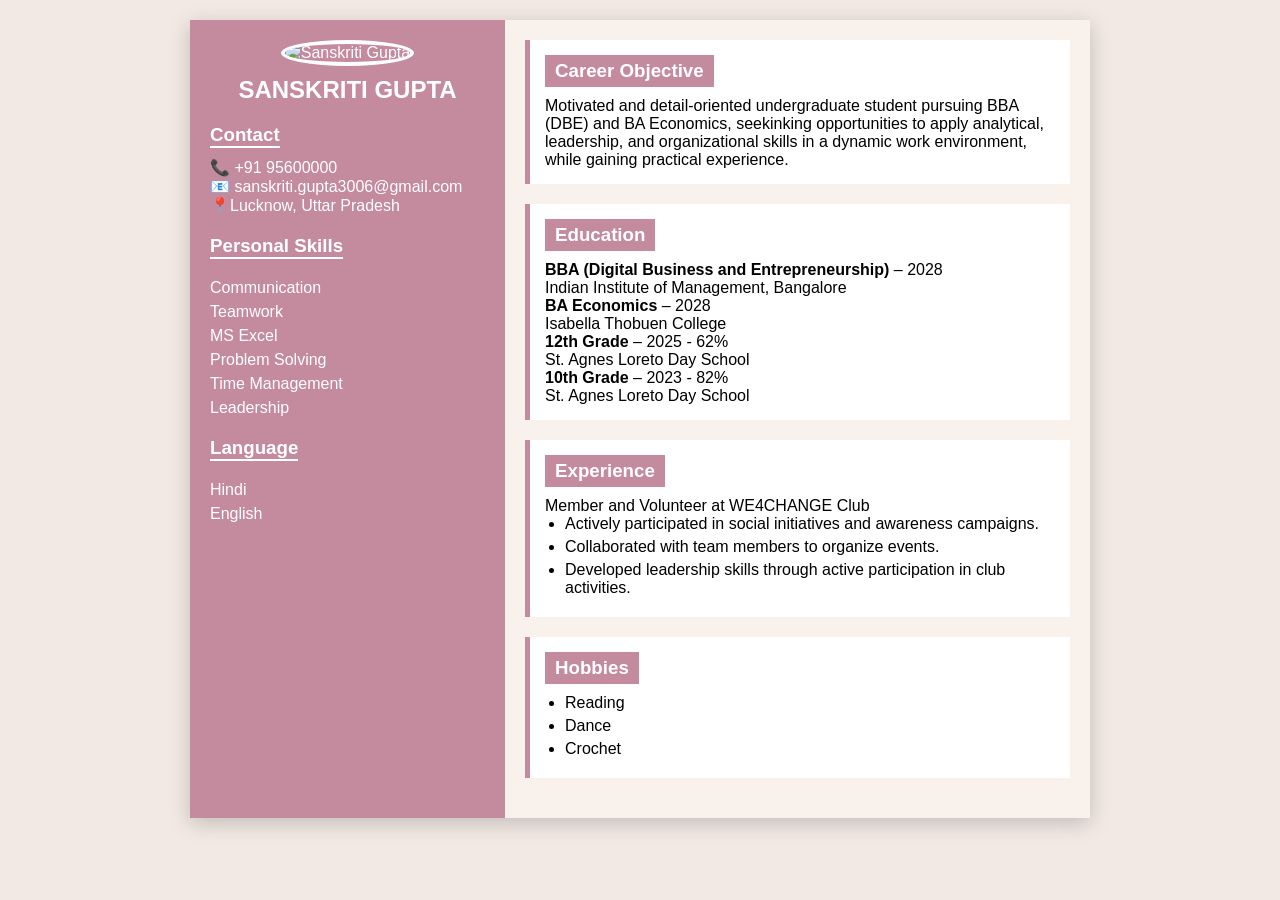
==== index.html @ d2cec4a9 "Add files via upload" ====
<!DOCTYPE html>
<html lang="en">
<head>
    <meta charset="UTF-8">
    <title>Resume</title>
    <link rel="stylesheet" href="resumestyle.css">
</head>
<body>

<div class="container">
    
    <!-- LEFT SIDE -->
    <div class="left">
        <div class="profile">
            <img src="../Resume.html/Images/khush.jpeg" alt="Sanskriti Gupta" width="120" height="150">
            <h2>SANSKRITI GUPTA</h2>
            
        </div>

        <div class="section">
            <h3>Contact</h3>
            <p>📞 +91 95600000</p>
            <p>📧 sanskriti.gupta3006@gmail.com</p>
            <p>📍Lucknow, Uttar Pradesh</p>
        </div>

        <div class="section">
            <h3>Personal Skills</h3>
            <ul>
                <li>Communication</li>
                <li>Teamwork</li>
                <li>MS Excel</li>
                <li>Problem Solving</li>
                <li>Time Management</li>
                <li>Leadership</li>
            </ul>
        </div>

        <div class="section">
            <h3>Language</h3>
            <ul>
                <li>Hindi</li>
                <li>English</li>
                
            </ul>
        </div>
    </div>

    <!-- RIGHT SIDE -->
    <div class="right">

        <div class="box">
            <h3>Career Objective</h3>
            <p>
                Motivated and detail-oriented undergraduate
                student pursuing BBA (DBE) and BA Economics,
                seekinking opportunities to apply analytical,
                leadership, and organizational skills in a dynamic
                work environment, while gaining practical experience.
            </p>
        </div>

        <div class="box">
            <h3>Education</h3>
            <p><strong>BBA (Digital Business and Entrepreneurship)</strong> – 2028</p>
            <p>Indian Institute of Management, Bangalore</p>
            <p><strong>BA Economics</strong> – 2028</p>
            <p>Isabella Thobuen College</p>

            <p><strong>12th Grade</strong> – 2025 - 62%</p>
            <p>St. Agnes Loreto Day School</p>

            <p><strong>10th Grade</strong> – 2023 - 82%</p>
            <p>St. Agnes Loreto Day School</p>
        </div>

        <div class="box">
            <h3>Experience</h3>
            <p>Member and Volunteer at WE4CHANGE Club</p>
            <ul>
                <li>Actively participated in social initiatives
                    and awareness campaigns.</li>
                <li>Collaborated with team members to
                    organize events.</li>
                <li>Developed leadership skills through 
                    active participation in club activities.</li>
                
            </ul>
        </div>

        <div class="box">
            <h3>Hobbies</h3>
            <ul>
                <li>Reading</li>
                <li>Dance</li>
                <li>Crochet</li>
                
            </ul>
        </div>

    </div>
</div>

</body>
</html>
---- resumestyle.css ----
* {
    margin: 0;
    padding: 0;
    box-sizing: border-box;
    font-family: Arial, sans-serif;
}

body {
    background: #f2e9e4;
    display: flex;
    justify-content: center;
    padding: 20px;
}

.container {
    width: 900px;
    display: flex;
    background: white;
    box-shadow: 0 5px 20px rgba(0,0,0,0.2);
}

/* LEFT SIDE */
.left {
    width: 35%;
    background: #c48a9d;
    color: white;
    padding: 20px;
}

.profile {
    text-align: center;
    margin-bottom: 20px;
}

.profile img {
    width: 120px;
    height: 120px;
    border-radius: 50%;
    border: 4px solid white;
}

.profile h2 {
    margin-top: 10px;
}

.section {
    margin-top: 20px;
}

.section h3 {
    margin-bottom: 10px;
    border-bottom: 2px solid white;
    display: inline-block;
}

.section ul {
    list-style: none;
    margin-top: 10px;
}

.section ul li {
    margin-bottom: 6px;
}

/* RIGHT SIDE */
.right {
    width: 65%;
    padding: 20px;
    background: #f8f1ec;
}

.box {
    margin-bottom: 20px;
    background: #fff;
    padding: 15px;
    border-left: 5px solid #c48a9d;
}

.box h3 {
    background: #c48a9d;
    color: white;
    padding: 5px 10px;
    display: inline-block;
    margin-bottom: 10px;
}

.box ul {
    margin-left: 20px;
}

.box ul li {
    margin-bottom: 5px;
}
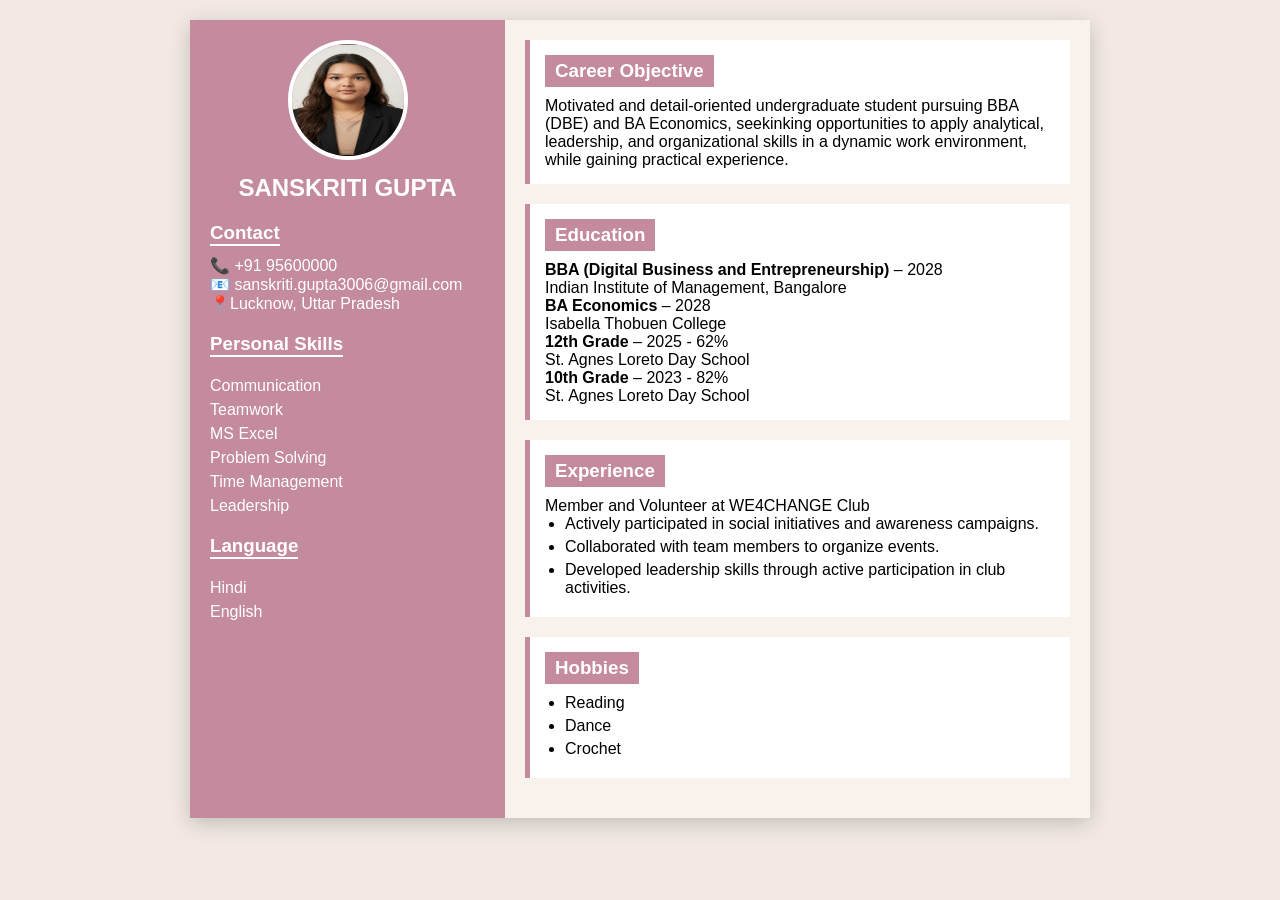
==== commit 7b5e5c4c: "Refactor index.html with corrected image source Updated the HTML structure and corrected image path." ====
--- a/index.html
+++ b/index.html
@@ -12,7 +12,7 @@
     <!-- LEFT SIDE -->
     <div class="left">
         <div class="profile">
-            <img src="../Resume.html/Images/khush.jpeg" alt="Sanskriti Gupta" width="120" height="150">
+            <img src="../Images/khush.jpeg" alt="Sanskriti Gupta" width="120" height="150">
             <h2>SANSKRITI GUPTA</h2>
             
         </div>
@@ -102,4 +102,4 @@
 </div>
 
 </body>
-</html>+</html>
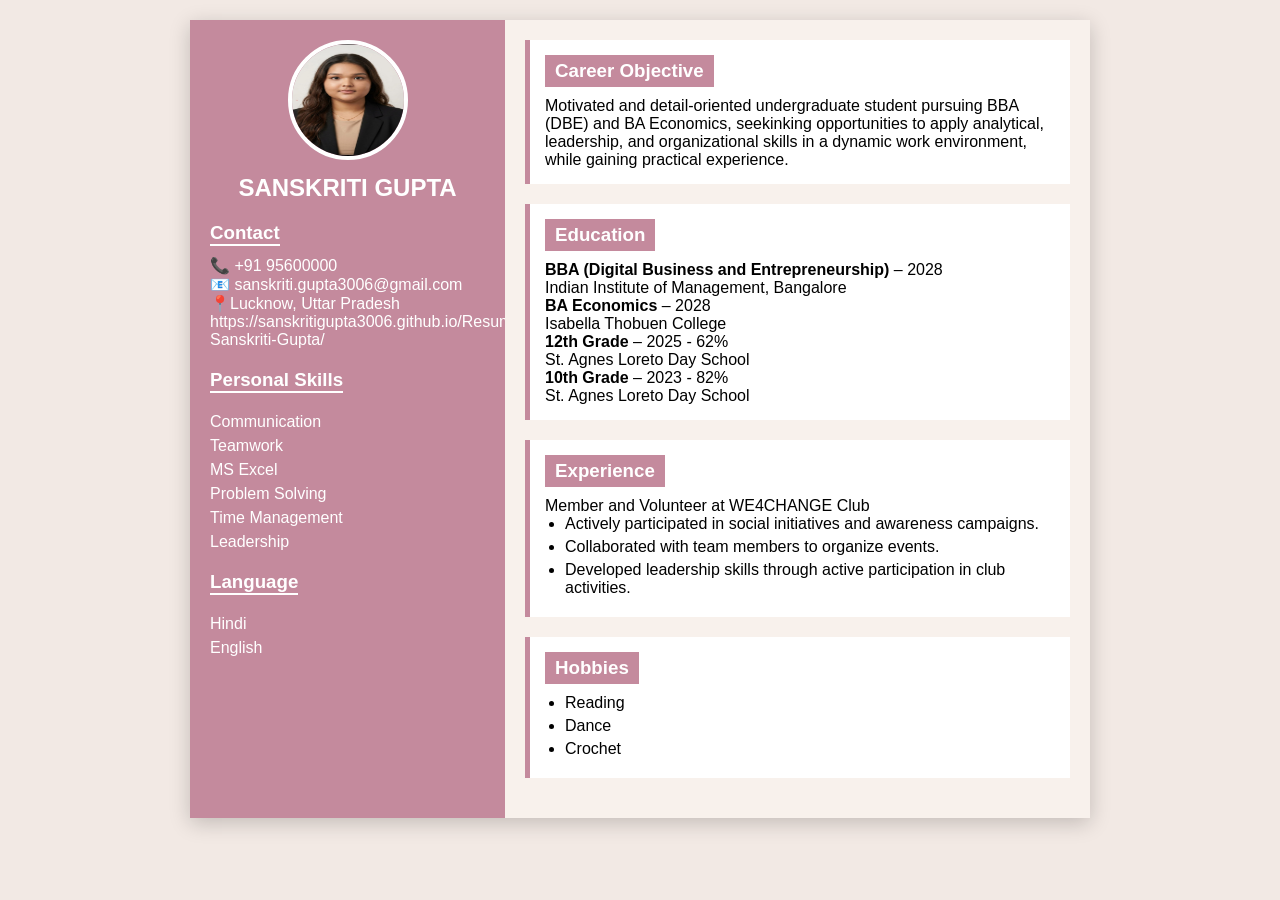
==== commit a9687e11: "Update index.html" ====
--- a/index.html
+++ b/index.html
@@ -12,7 +12,7 @@
     <!-- LEFT SIDE -->
     <div class="left">
         <div class="profile">
-            <img src="../Images/khush.jpeg" alt="Sanskriti Gupta" width="120" height="150">
+            <img src="Images/khush.jpeg" alt="Sanskriti Gupta" width="120" height="150">
             <h2>SANSKRITI GUPTA</h2>
             
         </div>
@@ -22,6 +22,7 @@
             <p>📞 +91 95600000</p>
             <p>📧 sanskriti.gupta3006@gmail.com</p>
             <p>📍Lucknow, Uttar Pradesh</p>
+            <p> https://sanskritigupta3006.github.io/Resume-Sanskriti-Gupta/</p>
         </div>
 
         <div class="section">
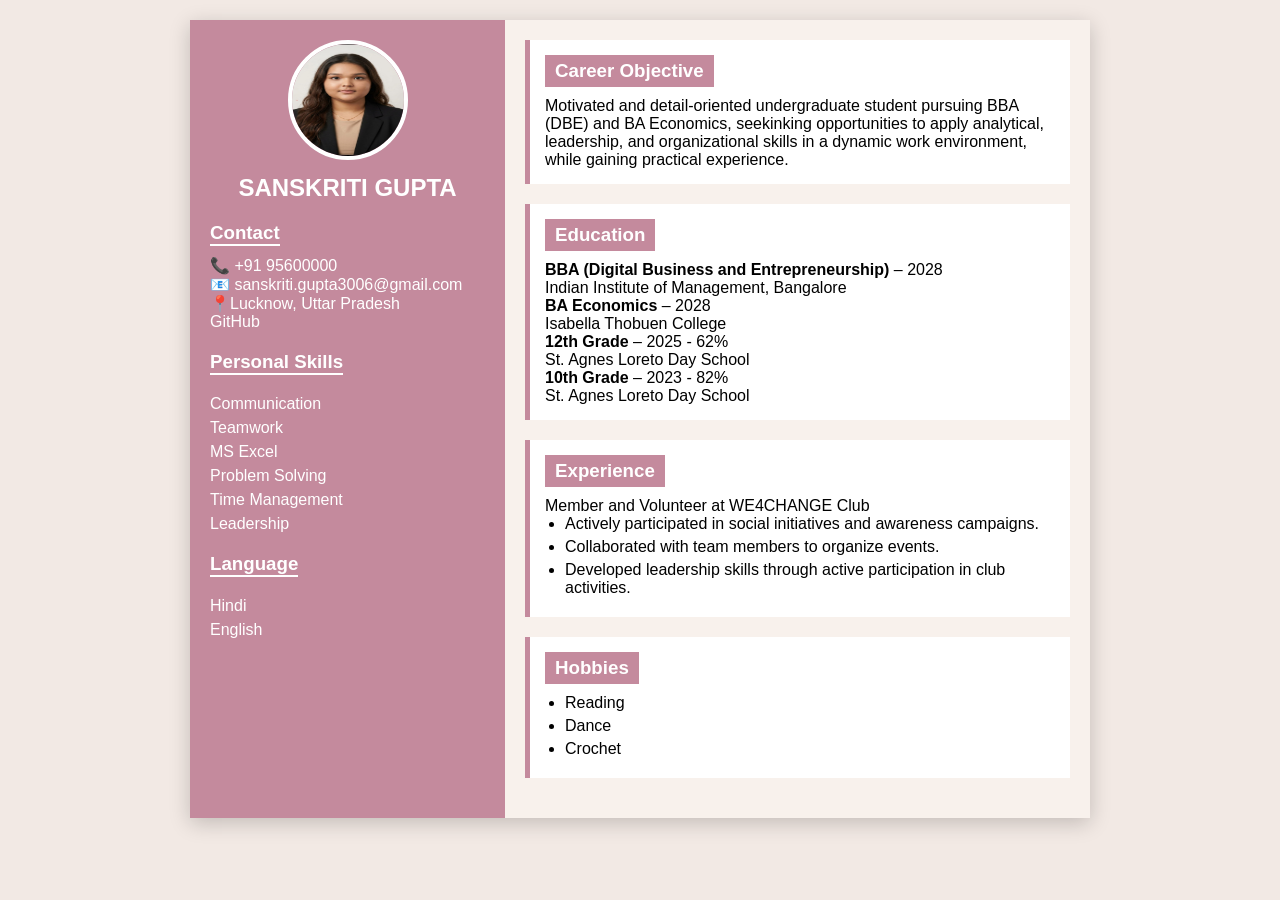
==== commit a0b96fca: "Add GitHub link to contact section Updated contact section to include a hyperlink to GitHub." ====
--- a/index.html
+++ b/index.html
@@ -22,7 +22,7 @@
             <p>📞 +91 95600000</p>
             <p>📧 sanskriti.gupta3006@gmail.com</p>
             <p>📍Lucknow, Uttar Pradesh</p>
-            <p> https://sanskritigupta3006.github.io/Resume-Sanskriti-Gupta/</p>
+            <p> <a "https://sanskritigupta3006.github.io/Resume-Sanskriti-Gupta" target="_blank">GitHub</a></p>
         </div>
 
         <div class="section">
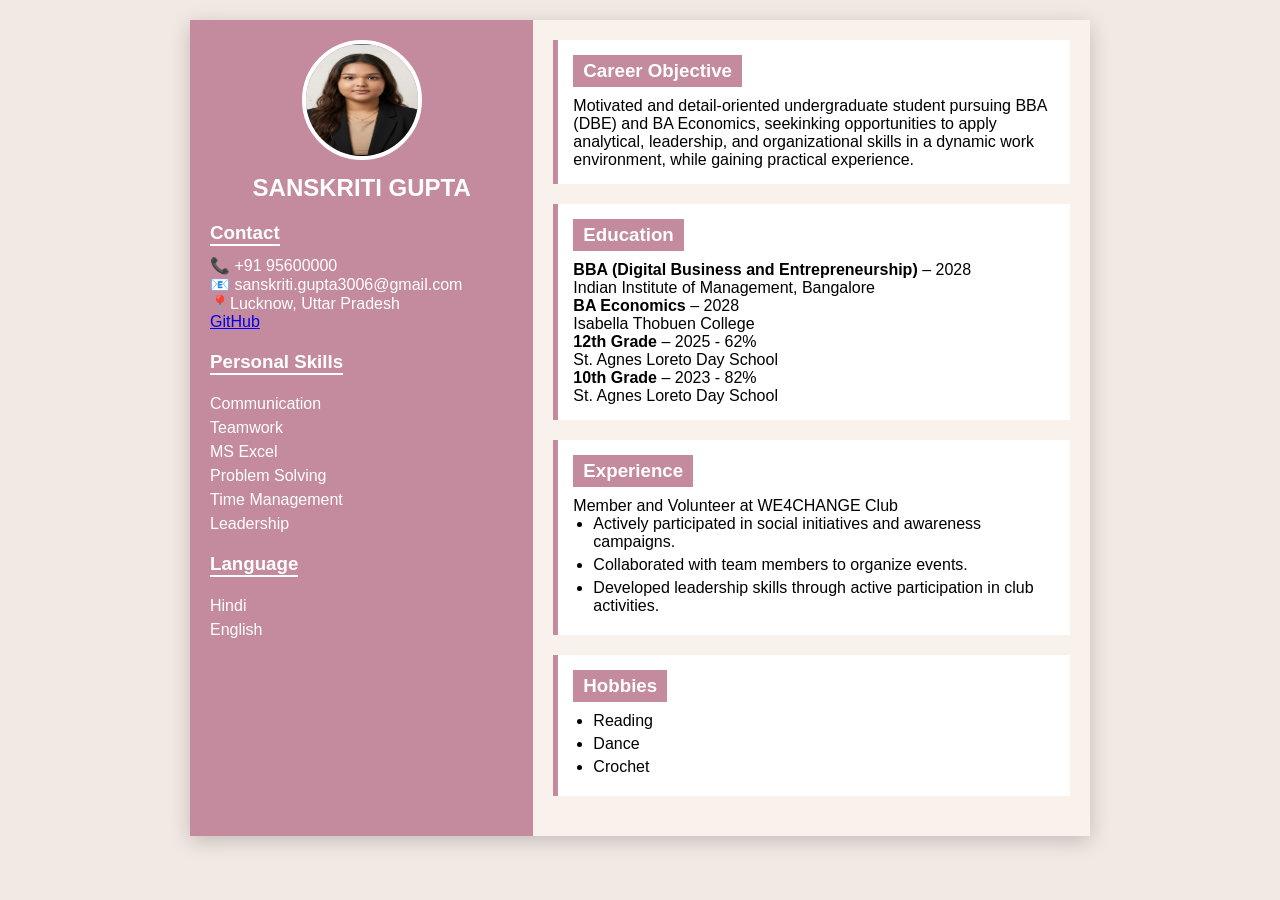
==== commit 643695d0: "Fix HTML syntax errors in index.html" ====
--- a/index.html
+++ b/index.html
@@ -22,7 +22,7 @@
             <p>📞 +91 95600000</p>
             <p>📧 sanskriti.gupta3006@gmail.com</p>
             <p>📍Lucknow, Uttar Pradesh</p>
-            <p> <a "https://sanskritigupta3006.github.io/Resume-Sanskriti-Gupta" target="_blank">GitHub</a></p>
+            <p> <a href = "https://sanskritigupta3006.github.io/Resume-Sanskriti-Gupta" target="_blank">GitHub</a></p>
         </div>
 
         <div class="section">
--- a/resumestyle.css
+++ b/resumestyle.css
@@ -21,7 +21,7 @@
 
 /* LEFT SIDE */
 .left {
-    width: 35%;
+    width: 40%;
     background: #c48a9d;
     color: white;
     padding: 20px;
@@ -90,4 +90,4 @@
 
 .box ul li {
     margin-bottom: 5px;
-}+}
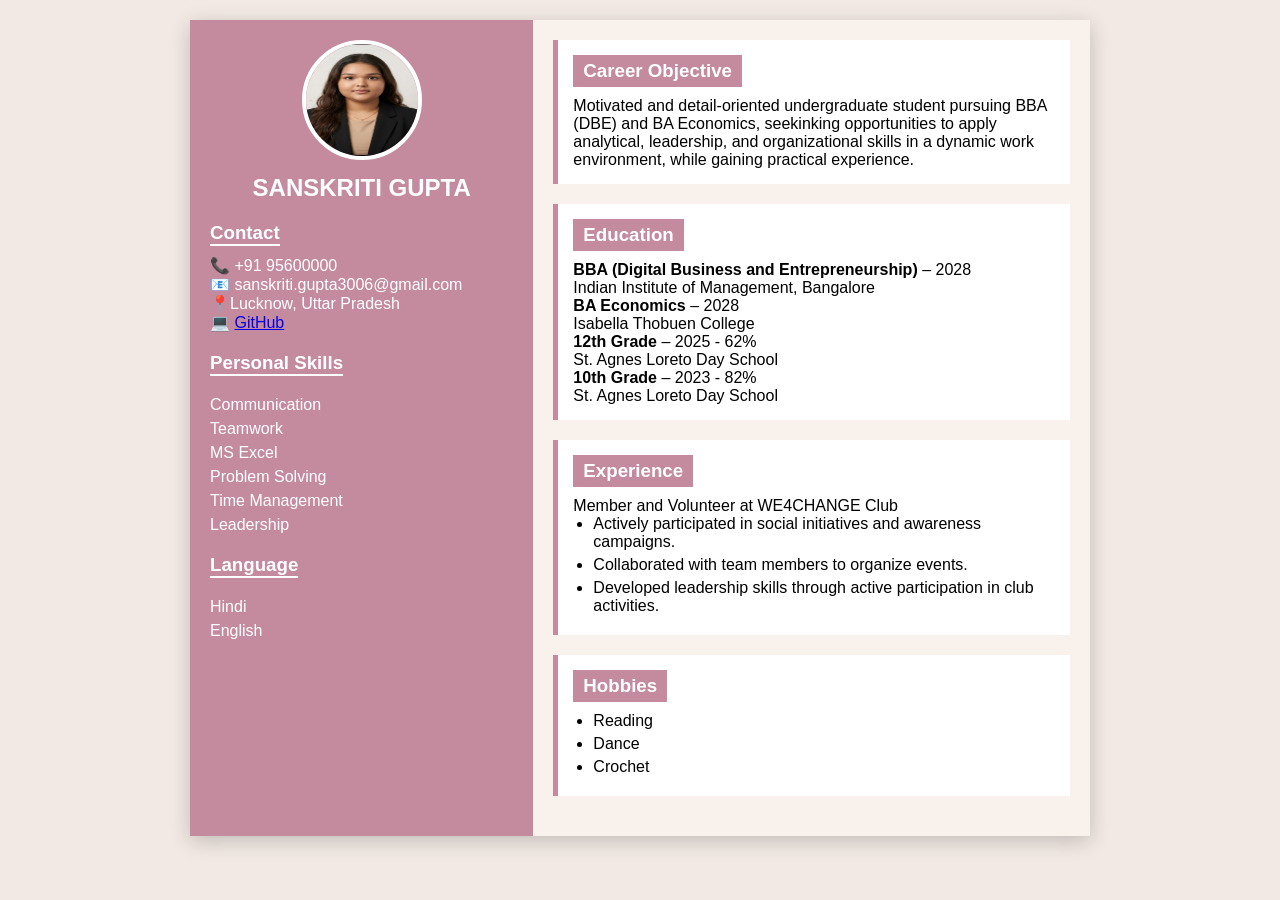
==== commit cc0c4862: "Refactor index.html for clarity and corrections The resume HTML structure has been updated with corr" ====
--- a/index.html
+++ b/index.html
@@ -22,7 +22,7 @@
             <p>📞 +91 95600000</p>
             <p>📧 sanskriti.gupta3006@gmail.com</p>
             <p>📍Lucknow, Uttar Pradesh</p>
-            <p> <a href = "https://sanskritigupta3006.github.io/Resume-Sanskriti-Gupta" target="_blank">GitHub</a></p>
+            <p>💻 <a href = "https://sanskritigupta3006.github.io/Resume-Sanskriti-Gupta/" target="_blank">GitHub</a></p>
         </div>
 
         <div class="section">
